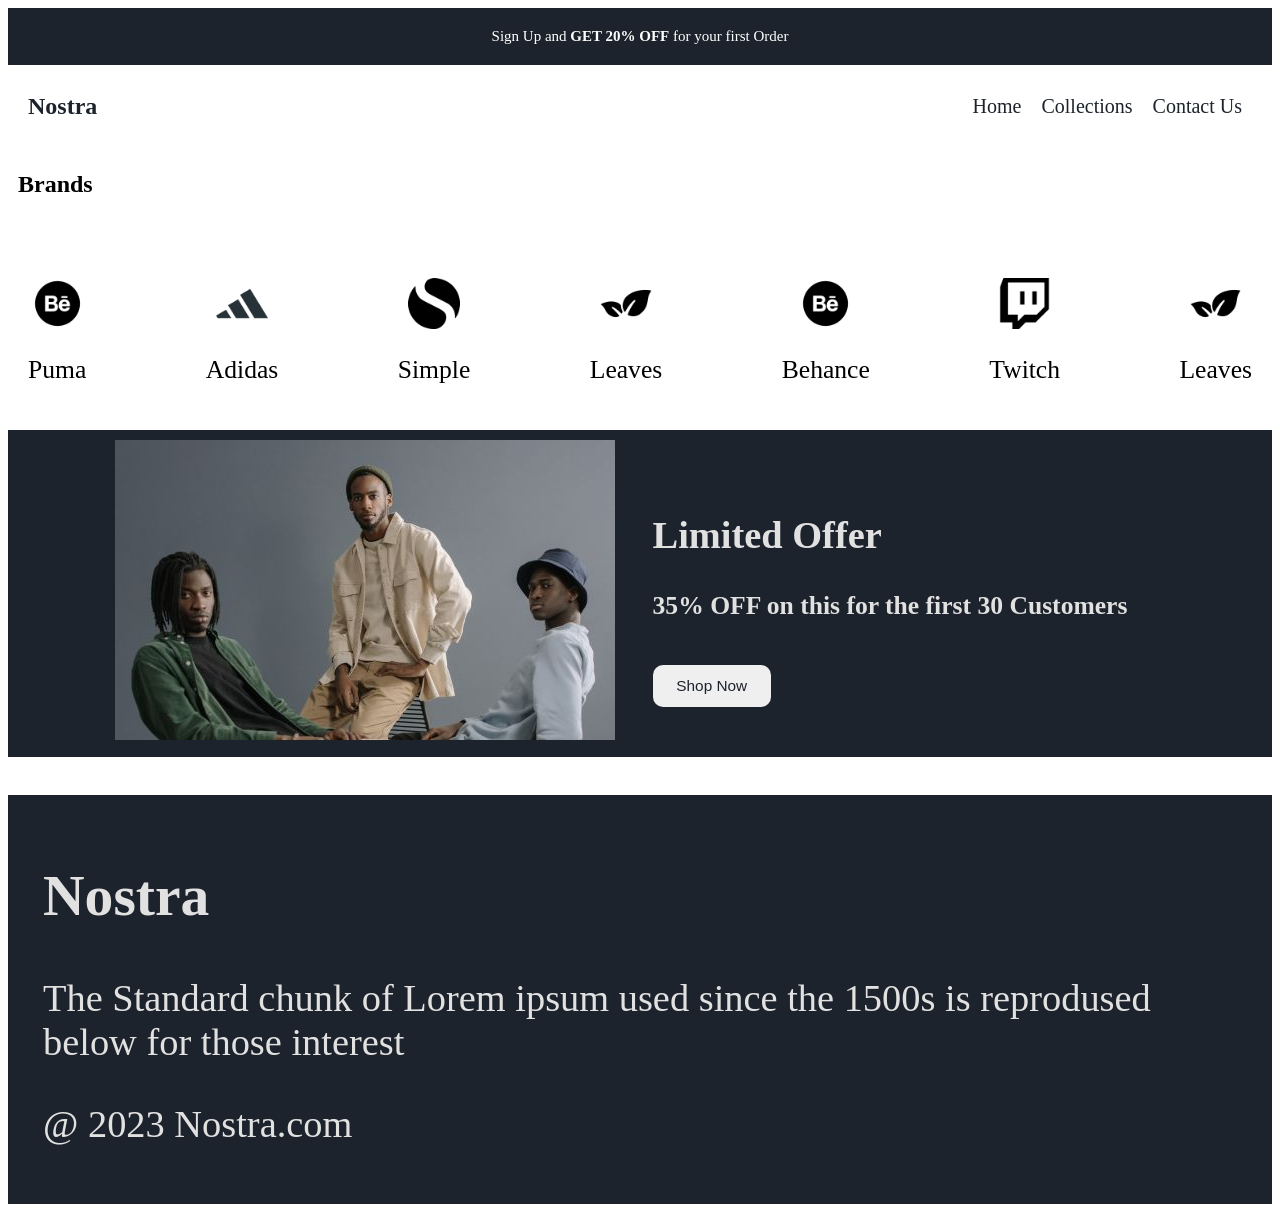
==== index.html @ d23d6d75 "Add initial HTML, CSS, JS files and product data for shirt store" ====
<!DOCTYPE html>
<html lang="en">
<head>
    <meta charset="UTF-8">
    <meta name="viewport" content="width=device-width, initial-scale=1.0">
    <title>Document</title>
    <link rel="stylesheet" href="style.css">
</head>
<body>

    <div class="main-container">

        <!-- offer notification -->
        <div class="offer-bar">
            <p>Sign Up and <b>GET 20% OFF</b> for your first Order</p>
        </div>

    
        <!-- navbar -->
        <nav class="navbar">
            <h1 class="logo">Nostra</h1>
            <div class="navbar-links">
                <p class="navbar-link"><a href="#">Home</a></p>
                <p class="navbar-link"><a href="collection.html">Collections</a></p>
                <p class="navbar-link"><a href="./contactus.html">Contact Us</a></p>
            </div>

        </nav>

        <!-- brands -->
         <h2  class="brands-heading">Brands</h2>
        <div class="brands">
            <div class="brands-card">
                <img class="brands-logo" src="images/brands-logo/behance.png" alt="">
                <p>Puma</p>
            </div>

            <div class="brands-card">
                <img class="brands-logo" src="images/brands-logo/adidas.png" alt="">
                <p>Adidas</p>
            </div>

            <div class="brands-card">
                <img class="brands-logo" src="images/brands-logo/simple.png" alt="">
                <p>Simple</p>
            </div>

            <div class="brands-card">
                <img class="brands-logo" src="images/brands-logo/leaves.png" alt="">
                <p>Leaves</p>
            </div>

            <div class="brands-card">
                <img class="brands-logo" src="images/brands-logo/behance.png" alt="">
                <p>Behance</p>
            </div>

            <div class="brands-card">
                <img class="brands-logo" src="images/brands-logo/twitch.png" alt="">
                <p>Twitch</p>
            </div>

            <div class="brands-card">
                <img class="brands-logo" src="images/brands-logo/leaves.png" alt="">
                <p>Leaves</p>
            </div>
        </div>

        <!-- limited offer -->
         <div class="limited-offer">
            <div class="limited-offer-img">
                <img src="images/offer.jpg" alt="">
            </div>
            <div class="limited-offer-text">
                <h2>Limited Offer</h2>
                <h4>35% OFF on this for the first 30 Customers</h4>
                <button> Shop Now <i class="fa-solid fa-arrow-right"></i> </button>
            </div>
        </div>


        <!-- footer -->

<footer>
        <div class="footer">
            <div class="footer-container">
                <div class="footer-box-1">
                    <h2 class="headingText">Nostra</h2>
                    <p>The Standard chunk of Lorem ipsum
                        used since the 1500s is reprodused
                        below for those interest</p>
                </div>
            </div>
            <p class="subtitle">@ 2023 Nostra.com</p>
        </div>
</footer>



    </div>
    
</body>
</html>
---- style.css ----
.main-container{
    margin: 0px;
    padding: 0px;
}

.offer-bar {
    background-color: #1D232C;
    color: white;
    padding: 5px;
    text-align: center;
    font-size: 15px;
}
.logo{
    display: flex;
}
.navbar {
    display: flex;
    justify-content: space-between;
    color: #1D232C;
    align-items: center;
    position: sticky;
    top: 0px;
    background-color: white;
    padding-left: 20px;
    padding-right: 20px;
    z-index: 3;
}

.navbar-links {
    display: flex;
    width: auto;
    padding: 10px;
    gap : 20px;
    font-size: 20px;
    justify-content: space-around;
    align-items: center;
}

.navbar-links a{
    text-decoration: none;
    color: #1D232C;
}

.brands{
    display: flex;
    margin-top: 50px;
    padding: 20px;
    justify-content: space-between;
}

.brands-heading{
    margin-top: 1vw;
    padding: 10px;
}

.brands-logo{
    width: 4vw;
    align-items: center;
}

.brands-card{
    display: flex;
    align-items: center;
    flex-direction: column;
    text-align: center;
    font-size: 2vw;
}


.limited-offer{
    display: flex;
    justify-content: center;
    margin-bottom: 3%;
    align-items: center;
    background-color: #1D232C;
    color: #E2E1E1;
    padding: 10px;
    font-size: 2vw;
}

.limited-offer img{
    width: 100%;
    height: 100%100%;
}

.limited-offer-text{
    padding: 3%;
}

.limited-offer button{
    padding-left: 5%;
    padding-right: 5%;
    padding-top: 2.5%;
    padding-bottom: 2.5%;
    margin-top: 10px;
    font-size: 1.2vw;
    color: #1D232C;
    border-radius: 10px;
    border: none;
 }



.footer{
    font-size: 3vw;
    padding: 20px;
    padding-left: 35px;
    margin: 0px;
    background-color: #1D232C;
    color: #E2E1E1;
}
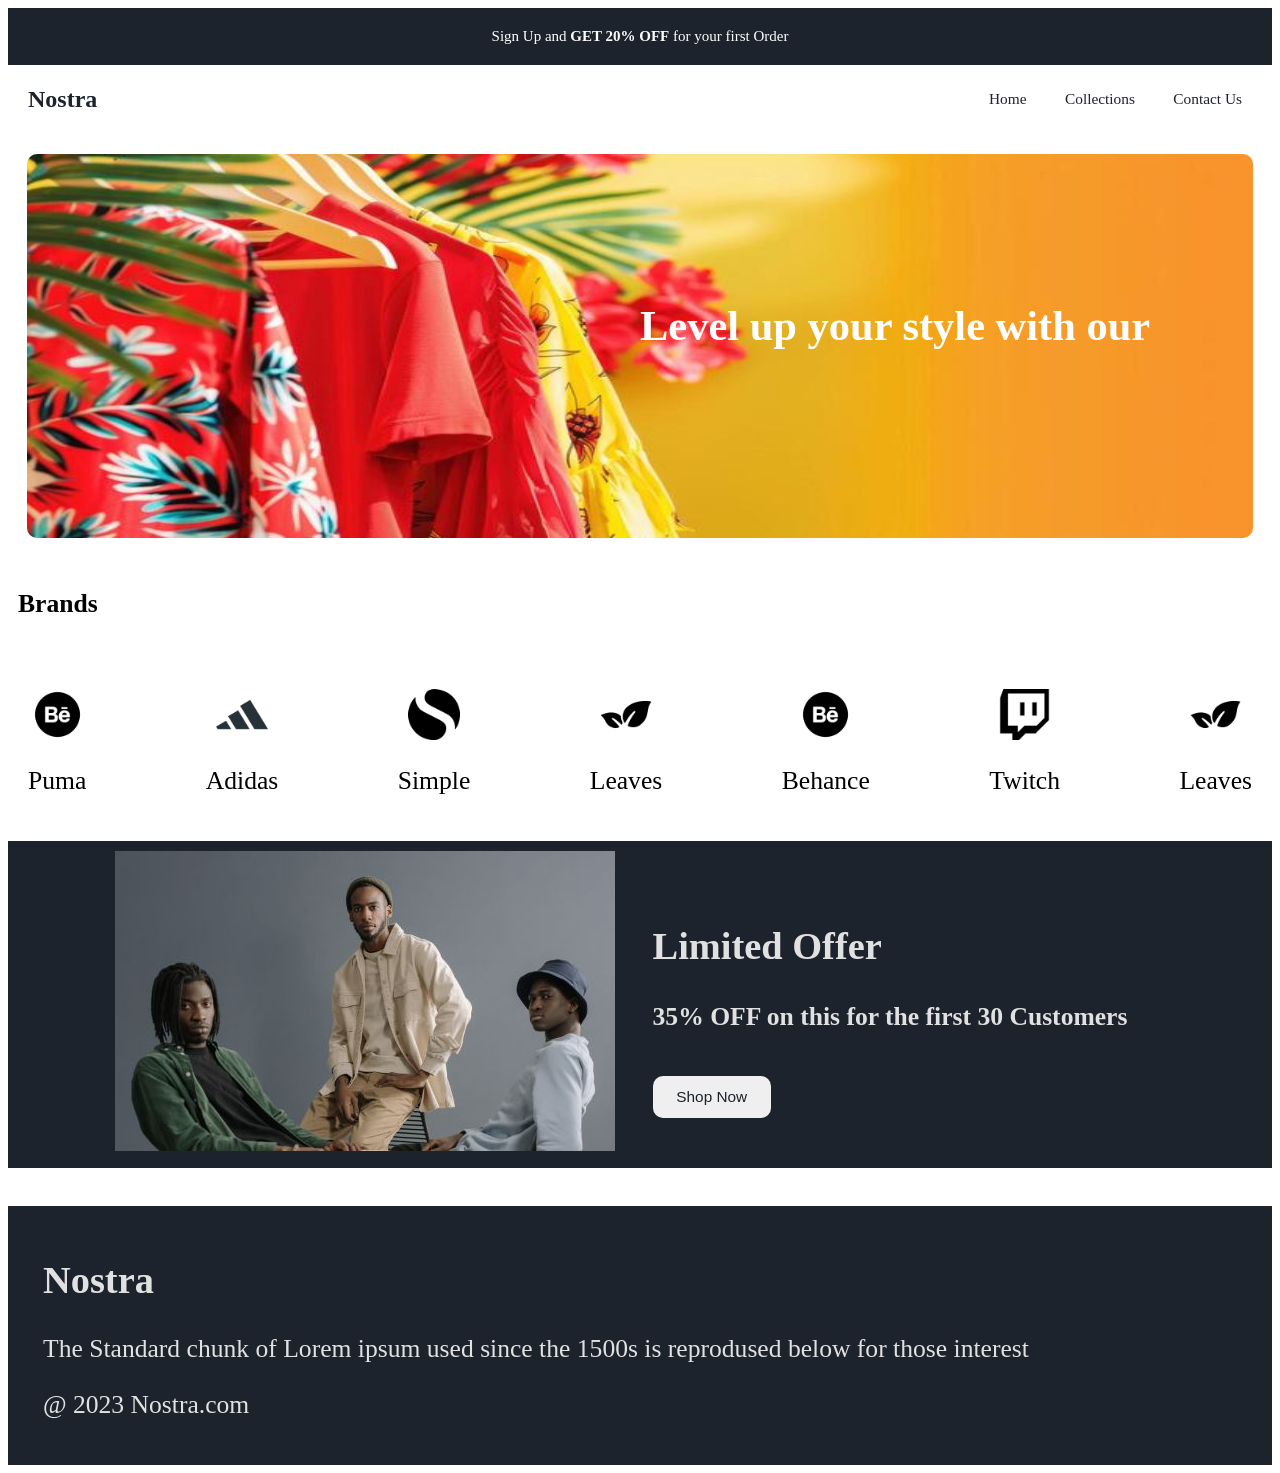
==== commit fb98017e: "Add contact page, update navigation links, and implement product filtering functionality" ====
--- a/index.html
+++ b/index.html
@@ -3,12 +3,13 @@
 <head>
     <meta charset="UTF-8">
     <meta name="viewport" content="width=device-width, initial-scale=1.0">
-    <title>Document</title>
+    <title>Nostra</title>
     <link rel="stylesheet" href="style.css">
 </head>
 <body>
 
     <div class="main-container">
+        
 
         <!-- offer notification -->
         <div class="offer-bar">
@@ -22,13 +23,27 @@
             <div class="navbar-links">
                 <p class="navbar-link"><a href="#">Home</a></p>
                 <p class="navbar-link"><a href="collection.html">Collections</a></p>
-                <p class="navbar-link"><a href="./contactus.html">Contact Us</a></p>
+                <p class="navbar-link"><a href="./contact.html">Contact Us</a></p>
             </div>
 
         </nav>
 
+        <div class="banner">
+            <div class="banner1">
+                <div class="banner-text">
+                <h5 >Level up your style with our</h5>
+            </div>
+            <div class="banner-img">
+                <img src="images/banner.jpg" alt="">
+            </div>
+            </div>
+            
+            
+        </div>
+
+
         <!-- brands -->
-         <h2  class="brands-heading">Brands</h2>
+        <h2  class="brands-heading">Brands</h2>
         <div class="brands">
             <div class="brands-card">
                 <img class="brands-logo" src="images/brands-logo/behance.png" alt="">
--- a/style.css
+++ b/style.css
@@ -13,6 +13,38 @@
 .logo{
     display: flex;
 }
+
+.banner{
+    position: relative;
+    margin-top: 20px;
+    margin-bottom: 20px;
+}
+
+
+.banner img{
+    display: block;
+    margin: 0px auto;
+    width: 97%;
+    height: 30vw;
+    border-radius: 10px;
+    margin-bottom: 20px;
+
+}
+
+.banner-img {
+    position: relative;
+}
+
+.banner-text{
+    position: absolute;
+    text-align: center;
+    font-size: 4vw;
+    color: white;
+    top: 20%;
+    left: 50%;
+    z-index: 1;
+}
+
 .navbar {
     display: flex;
     justify-content: space-between;
@@ -23,15 +55,15 @@
     background-color: white;
     padding-left: 20px;
     padding-right: 20px;
-    z-index: 3;
+    z-index: 2;
 }
 
 .navbar-links {
     display: flex;
     width: auto;
     padding: 10px;
-    gap : 20px;
-    font-size: 20px;
+    gap : 3vw;
+    font-size: 1.2vw;
     justify-content: space-around;
     align-items: center;
 }
@@ -48,9 +80,11 @@
     justify-content: space-between;
 }
 
+
 .brands-heading{
-    margin-top: 1vw;
-    padding: 10px;
+    margin-top: 4vw;
+    padding: 0px 10px ;
+    font-size: 2vw;
 }
 
 .brands-logo{
@@ -102,7 +136,7 @@
 
 
 .footer{
-    font-size: 3vw;
+    font-size: 2vw;
     padding: 20px;
     padding-left: 35px;
     margin: 0px;
@@ -110,3 +144,281 @@
     color: #E2E1E1;
 }
 
+
+/* contact-page */
+
+
+.contactpage__wrapper{
+    min-height:100vh;
+    display:flex;
+    justify-content:center;
+    align-items:center;
+    padding:40px 20px;
+}
+
+.contactpage__card{
+    color:#fff;
+    width:100%;
+    max-width:950px;
+    background:#1D232C;
+    padding:70px;
+    padding-right:80px;
+    border-radius:15px;
+    box-shadow:0 8px 25px rgba(0,0,0,0.1);
+}
+
+.contactpage__header{
+    margin-bottom:30px;
+}
+
+.contactpage__header h1{
+    font-size:36px;
+    color:#fff;
+    margin-bottom:10px;
+}
+
+.contactpage__header p{
+    color:#666;
+    font-size:16px;
+}
+
+.contactpage__form{
+    display:flex;
+    flex-direction:column;
+    gap:20px;
+}
+
+.contactpage__inputgroup{
+    display:flex;
+    flex-direction:column;
+    gap:8px;
+}
+
+.contactpage__inputgroup label{
+    font-weight:600;
+    color:#fff;
+}
+
+.contactpage__inputgroup input,
+.contactpage__inputgroup textarea{
+    width:100%;
+    padding:14px;
+    border:1px solid #d6d6d6;
+    border-radius:8px;
+    font-size:15px;
+    outline:none;
+    transition:0.3s;
+}
+
+.contactpage__inputgroup input:focus,
+.contactpage__inputgroup textarea:focus{
+    border-color:#3b82f6;
+}
+
+.contactpage__inputgroup textarea{
+    resize:vertical;
+}
+
+.contactpage__button{
+    display:block;
+    padding:15px;
+    width:6vw;
+    border:none;
+    background:#3b82f6;
+    color:white;
+    font-size:16px;
+    font-weight:bold;
+    border-radius:8px;
+    cursor:pointer;
+    transition:0.3s;
+}
+
+.contactpage__button:hover{
+    background:#2563eb;
+}
+
+/* Tablet */
+
+@media (max-width:768px){
+
+    .contactpage__card{
+        padding:30px;
+    }
+
+    .contactpage__header h1{
+        font-size:30px;
+    }
+
+}
+
+/* Mobile */
+
+@media (max-width:480px){
+
+    .contactpage__card{
+        padding:20px;
+    }
+
+    .contactpage__header h1{
+        font-size:26px;
+    }
+
+    .contactpage__header p{
+        font-size:14px;
+    }
+
+    .contactpage__button{
+        width:100%;
+    }
+
+}
+
+
+
+
+/* 
+collection */
+
+
+  .layout{
+    display:flex;
+    min-height:100vh;
+  }
+
+  /* Sidebar */
+  .sidebar{
+    width:280px;
+    flex-shrink:0;
+    padding:30px 40px 30px 24px;
+    border-right:2px solid black;
+    margin-bottom:50px;
+  }
+  .sidebar h2{
+    font-size:34px;
+    font-weight:800;
+    margin:10px 0 20px 0;
+  }
+  .filter-group{
+    margin-bottom:40px;
+  }
+  .filter-option{
+    display:flex;
+    align-items:center;
+    gap:12px;
+    margin-bottom:14px;
+    font-size:22px;
+    cursor:pointer;
+    user-select:none;
+  }
+  .filter-option input[type="checkbox"]{
+    width:16px;
+    height:16px;
+    min-width:16px;
+    min-height:16px;
+    border:1.5px solid #000;
+    appearance:none;
+    -webkit-appearance:none;
+    -moz-appearance:none;
+    background:#fff;
+    cursor:pointer;
+    position:relative;
+    flex-shrink:0;
+    margin:0;
+    padding:0;
+  }
+  .filter-option input[type="checkbox"]:checked{
+    background:#000;
+  }
+  .filter-option input[type="checkbox"]:checked::after{
+    content:"";
+    position:absolute;
+    left:4px;
+    top:1px;
+    width:4px;
+    height:8px;
+    border:solid #fff;
+    border-width:0 2px 2px 0;
+    transform:rotate(45deg);
+  }
+  .filter-option label{
+    cursor:pointer;
+  }
+
+  /* Main content */
+  .main{
+    flex:1;
+    padding:30px 40px;
+  }
+  .search-bar{
+    position:relative;
+    margin-bottom:30px;
+  }
+  .search-bar input{
+    width:93%;
+    padding:14px 50px 14px 18px;
+    font-size:18px;
+    border:1.5px solid #000;
+    border-radius:6px;
+    outline:none;
+    color:#333;
+  }
+  .search-bar input::placeholder{
+    color:#999;
+  }
+  .search-icon{
+    position:absolute;
+    right:18px;
+    top:50%;
+    transform:translateY(-50%);
+    width:20px;
+    height:20px;
+    pointer-events:none;
+  }
+
+  .product-grid{
+    display:grid;
+    grid-template-columns:repeat(3, 1fr);
+    gap:30px 40px;
+  }
+  .product-card{
+    cursor:pointer;
+  }
+  .product-image{
+    background:transparent;
+    aspect-ratio:1 / 1;
+    display:flex;
+    align-items:center;
+    justify-content:center;
+    overflow:hidden;
+    margin-bottom:14px;
+  }
+  .product-image img{
+    width:110%;
+    height:100%;
+    object-fit:contain;
+  }
+  .product-title{
+    font-size:26px;
+    font-weight:800;
+    margin:0 0 6px 0;
+  }
+  .product-price{
+    font-size:18px;
+    color:#111;
+    margin:0;
+  }
+
+  @media (max-width: 800px){
+    .layout{flex-direction:column;}
+    .sidebar{
+      width:100%;
+      border-right:none;
+      border-bottom:2px solid black;
+    }
+    .product-grid{
+      grid-template-columns:repeat(auto-fit, minmax(160px,1fr));
+      gap:20px;
+    }
+    .product-title{font-size:18px;}
+  }
+
